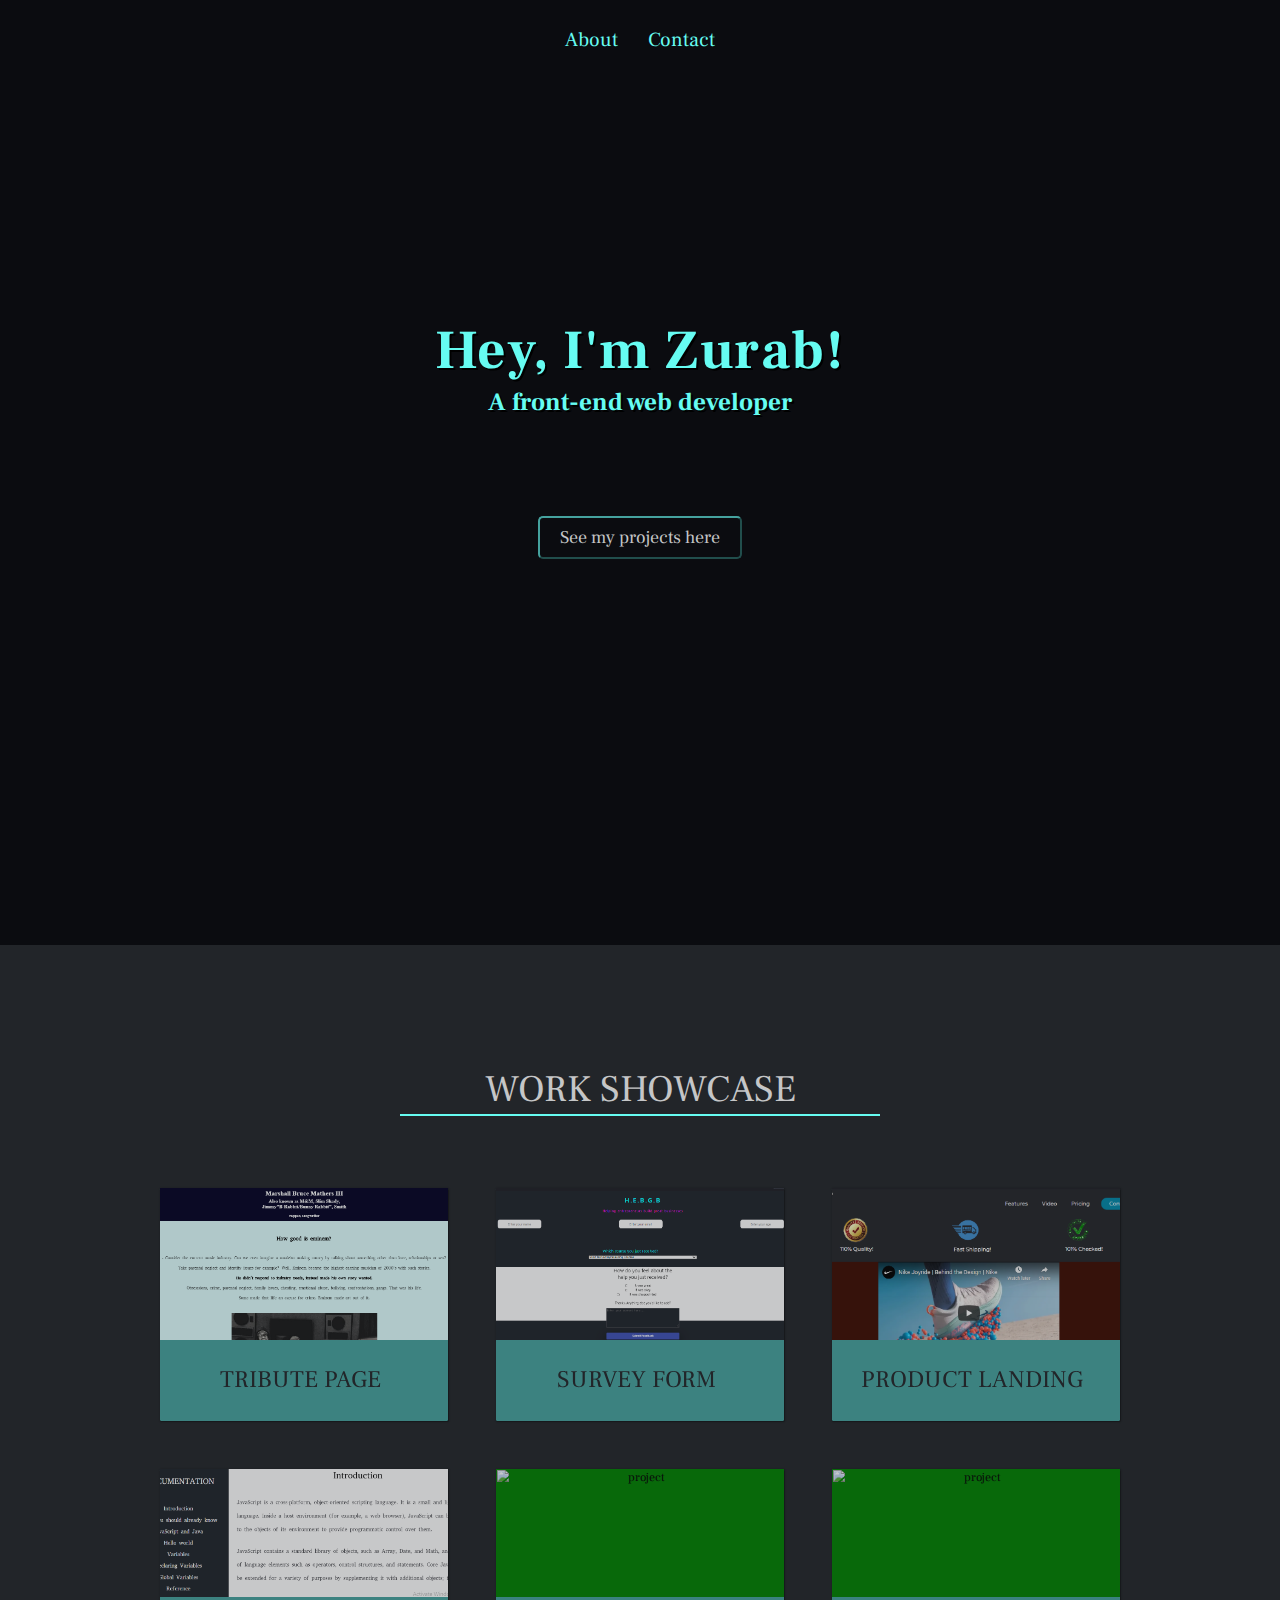
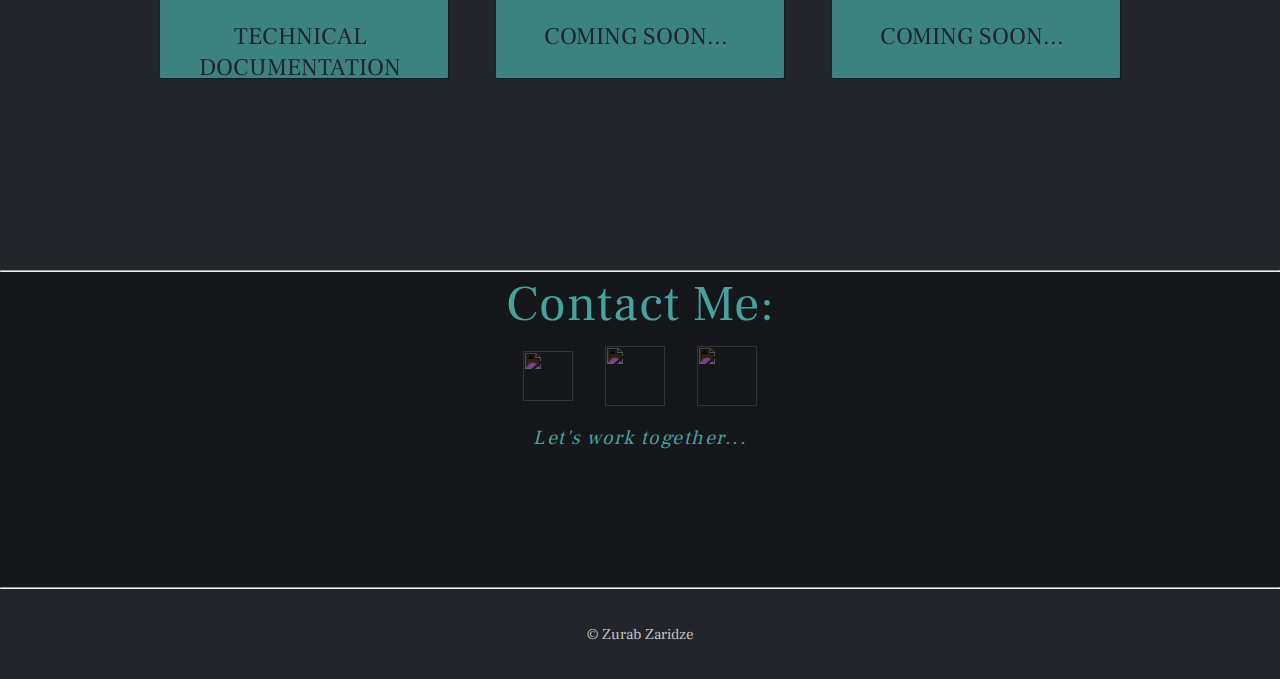
==== Personal Portfolio/index.html @ 91b819c6 "Personal Portfolio" ====
<html lang="en">
    <head>
        <meta charset="UTF-8">
        <meta name="viewport" content="width=device-width, initial-scale=1.0">
        <title>Zurab Zaridze Portfolio</title>
        <link rel="stylesheet" href="styles.css">
    </head>
    <body>
  <div id="header">
    <nav id="navbar">
      <div id="nav__links">
        <ul>
          <li><a href="#" class=nav-link>About</a></li>
          <li><a href="#contact" class=nav-link>Contact</a></li>
        </ul>
      </div>
    </nav>
  </div>
  <br><br><br>
  
  <div id="welcome-section">
    <h1 class="welcome-text">Hey, I'm Zurab!</h1>
    <h2 class="welcome-text">A front-end web developer</h2>
  
    <li id="see-my-projects"><a href="#projects" class=nav-link><button><strong>See my projects here</strong></button></a></li>
  </div>
  <!--project section!-->
  <section id="projects" class="projects-section">
    <h3 class="projects-section-header">Work Showcase</h3>
  
    <div class="projects-grid">
      <a href="https://zaridzeorion.github.io/Eminem-Tribute-Page/" target="_blank" class="project project-tile">
        <img class="project-image" src="Tribute_Page.png" alt="project" />
        <p class="project-title">
          <span class="code">&lt;</span>
          Tribute Page
          <span class="code">&#47;&gt;</span>
        </p>
      </a>
      <a href="https://zaridzeorion.github.io/Survey-Form/" target="_blank" class="project project-tile">
        <img class="project-image" src="Survey_Page.png" alt="project" />
        <p class="project-title">
          <span class="code">&lt;</span>
          Survey Form
          <span class="code">&#47;&gt;</span>
        </p>
      </a>
      <a href="https://zaridzeorion.github.io/Product-Landing-Page/" target="_blank" class="project project-tile">
        <img class="project-image" src="Landing_Page.png" alt="project" />
        <p class="project-title">
          <span class="code">&lt;</span>
          Product Landing
          <span class="code">&#47;&gt;</span>
        </p>
      </a>
      <a href="https://zaridzeorion.github.io/Technical-Documentation-Page/" target="_blank" class="project project-tile">
        <img class="project-image" src="Technical-Documentation _Page.png" alt="project" />
        <p class="project-title">
          <span class="code">&lt;</span>
          Technical Documentation
          <span class="code">&#47;&gt;</span>
        </p>
      </a>
  
      <a href="" target="_blank" class="project project-tile">
        <img class="project-image" src="https://media.istockphoto.com/photos/dark-leaves-closeup-view-background-picture-id1158747142?k=6&m=1158747142&s=170667a&w=0&h=lsdfWDfteAUmXZ1MRdWTe7-5f0w50H7BnqsuCvLiFjY=" alt="project" />
        <p class="project-title">
          <span class="code">&lt;</span>
          Coming soon...
          <span class="code">&#47;&gt;</span>
        </p>
      </a>
  
      <a href="" target="_blank" class="project project-tile">
        <img class="project-image" src="https://media.istockphoto.com/photos/dark-leaves-closeup-view-background-picture-id1158747142?k=6&m=1158747142&s=170667a&w=0&h=lsdfWDfteAUmXZ1MRdWTe7-5f0w50H7BnqsuCvLiFjY=" alt="project" />
        <p class="project-title">
          <span class="code">&lt;</span>
          Coming soon...
          <span class="code">&#47;&gt;</span>
        </p>
      </a>
  </section>
  <!--end of project section!-->
  <hr style="color:#222529;">
  <!-- START OF CONTACT SECTION !-->
  
  <div id="contact">
    <p>Contact Me:</p>
  
    <ul>
      <li><a id="profile-link" target="_blank" class="profile__links" href="https://github.com/zaridzeorion"><img src="https://image.flaticon.com/icons/png/512/25/25231.png" width="50px" height="50px"></a>
      </li>
      <li>
        <a target="_blank" class="profile__links" href="https://www.facebook.com/zaridzeorion/"><img id="profile-link-email" src="https://serasana.com/wp-content/uploads/2018/06/50-Best-Facebook-Logo-Icons-GIF-Transparent-PNG-Images-33.png" width="60px" height="60px"></a>
      </li>
      <li>
        <a target="_blank" class="profile__links" href="mailto:zaridzezurab0@gmail.com"><img id="profile-link-facebook" src="https://www.freepnglogos.com/uploads/email-logo-png-27.png" width="60px" height="60px"></a>
      </li>
    </ul>
    <h5>Let's work together...</h5>
  
  </div>
  
  <!-- FOOTER !-->
  <hr>
  <footer id="footer">
    <p>&copy Zurab Zaridze</p>
    </div></footer>
  </body>
        </html>
---- Personal Portfolio/styles.css ----
@import url("https://fonts.googleapis.com/css2?family=Frank+Ruhl+Libre&display=swap");

* {
  box-sizing: border-box;
  margin: 0;
  padding: 0;
  font-weight: 400;
  font-family: "Frank Ruhl Libre", serif;
  scroll-behavior: smooth;
}

/* 1200px / 16px = 75em */
@media (max-width: 75em) {
  html {
    font-size: 60%;
  }
}

/* 980px / 16px = 61.25em */
@media (max-width: 61.25em) {
  html {
    font-size: 58%;
  }
}

/* 460px / 16px = 28.75em */
@media (max-width: 28.75em) {
  html {
    font-size: 55%;
  }
  #see-my-projects{
    visibility:hidden;
  }
}

#navbar {
  background: #0b0c10;
}

#header {
  position: fixed;
  max-width: 100%;
  top: 0;
  left: 0;
  right: 0;
  transition: 1s;
  z-index: 1;
}

#nav__links {
  list-style: none;
  display: flex;
  justify-content: center;
  align-items: center;
  position: relative;
  
  top: 28.5px;
}

#nav__links a {
  text-decoration: none;
  color: white;
  transition: 0.3s ease;
  color: rgba(102, 252, 242, 1);
}

#nav__links a:hover {
  color: rgba(102, 252, 242, 0.8);
  border: 10px solid black;
}

#nav__links li {
  display: inline-block;
  font-size: 20px;
  padding: 0px 15px;
}

#welcome-section {
  height: 100vh;
  position: relative;
  margin-bottom: 0;
  margin-top: -15px;
  background: url("https://images.unsplash.com/photo-1475257026007-0753d5429e10?ixlib=rb-1.2.1&ixid=eyJhcHBfaWQiOjEyMDd9&w=1000&q=80");
  background-repeat: no-repeat;
  background-attachment: fixed;
  background-position: center;
  background-color: #0b0c10;
}

.welcome-text {
  text-align: center;
  position: relative;
  top: 30%;
  color: rgba(102, 252, 242, 1);
  text-shadow: black 2px 2px;
  font-weight: 700;
}
h1 {
  font-size: 55px;
  animation-name: typing;
  animation-duration: 3s;
  animation-fill-mode: forwards;

  overflow: hidden; /* Ensures the content is not revealed until the animation */
  /* border-right: .15em solid #45a29e; /* The typwriter cursor */
  white-space: nowrap; /* Keeps the content on a single line */
  margin: 0 auto; /* Gives that scrolling effect as the typing happens */
  letter-spacing: 1.5px; /* Adjust as needed */
  animation: typing 4s steps(40, end), blink-caret 0.75s step-end infinite;
}

h2 {
  animation-name: back-color;
  animation-duration: 2s;
  animation-fill-mode: forwards;
  font-size: 25px;
  display: flex;
  justify-content: center;
  align-items: center;
}

@keyframes typing {
  from {
    width: 0;
  }
  to {
    width: 100%;
  }
}

@keyframes back-color {
  from {
    background-color: transparent;
  }

  to {
    background-color: rgba(102, 252, 242, 1);
    color: #1f2833;
    text-shadow: 0px 0px;
  }
}

@keyframes blink-caret {
  from,
  to {
    border-color: transparent;
  }
  50% {
    border-color: #45a29e;
  }
}

#see-my-projects {
  display: flex;
  justify-content: center;
  align-items: center;
  position: relative;
  top: 300px;
}

#see-my-projects ul {
  list-style: none;
}
#see-my-projects a {
  color: white;
  text-decoration: none;
}
#see-my-projects button {
  padding: 8px 20px;
  background-color: transparent;
  border-color: #45a29e;
  border-radius: 5px;
  color: #c5c6c7;
  font-size: 18px;
  transition: 1s;
  object-position: 50% 50%;
  position: relative;
  top: 50px;
}
#see-my-projects button:hover {
  background-color: #5d001e;
  color: white;
  border-color: white;
  border-radius: 25px;
}

/* project section */

.grid-container {
  display: grid;
  grid-template-columns: auto auto;
  grid-gap: 10px;
  padding: 10px;
}

.grid-container > div {
  background-color: rgba(255, 255, 255, 0.8);
  border: 1px solid black;
  text-align: center;
  font-size: 30px;
}
.project-image {
  object-fit: cover;
  background: green;
}

#projects {
  zoom: 75%;
  background: #222529;
  color: #c5c6c7;
}

.projects-section {
  text-align: center;
  padding: 10rem 2rem;
  /* background-color: ; */
}

.projects-section-header {
  max-width: 640px;
  margin: 0 auto 6rem auto;
  border-bottom: 0.2rem solid #66fcf1;
}

@media (max-width: 28.75em) {
  .projects-section-header {
    font-size: 4rem;
  }
}

/* "Automagic" image grid using no media queries */
.projects-grid {
  display: grid;
  grid-template-columns: repeat(auto-fit, minmax(320px, 1fr));
  grid-gap: 4rem;
  width: 100%;
  max-width: 1280px;
  margin: 0 auto;
  margin-bottom: 6rem;
}

@media (max-width: 30.625em) {
  .projects-section {
    padding: 6rem 1rem;
  }

  .projects-grid {
    grid-template-columns: 1fr;
  }
}

.project {
  background: #45a29e;
  box-shadow: 1px 1px 2px rgba(0, 0, 0, 0.5);
  border-radius: 2px;
  
  opacity:75%;
  transition: 0.3s;
}
.project:hover {
  background: #46a29e;
  opacity:100%;
}

.code {
  transition: color 0.8s ease-out;
  visibility: hidden;
}

.project:hover .code {
  /*color: #ff7f50;*/
  color: black;
  visibility: hidden;
  padding: 0;
}

.project-image {
  height: calc(100% - 6.8rem);
  width: 100%;
  object-fit: cover;

  transition: 1s;
}

.project-title {
  color: #222529;
  font-size: 2rem;
  padding: 2rem 0.5rem;
  text-align: center;
  text-transform: uppercase;
  /* font-weight: ; */
}

section a {
  text-decoration: none;
  color: black;
}

section h3 {
  font-size: 50px;
  text-transform: uppercase;
  text-align: center;
}

/*end of project section */

/*start of contact section*/

@media screen and (min-width: 1366px) {
  #contact {
    height: 45vh;
  }
}

#contact {
  background-color: #15171a;
  width: 100%;
  height: 35vh;
  color: #45a29e;
}

#contact p {
  font-size: 50px;
  text-align: center;
  position: relative;
  letter-spacing: 1px;
}

.profile__links {
  filter: invert(100%);
  opacity: 70%;
  transition: 0.3s ease-out;
}
.profile__links,
ul,
li {
  display: flex;
  flex-direction: row;
  justify-content: center;
  align-items: center;
  margin: 10px 0 10px 0;
  padding: 8px;
  position: relative;
  bottom: 15px;
}

.profile__links:hover {
  opacity: 100%;
}

div > h5 {
  text-align: center;
  font-size: 20px;
  letter-spacing: 1.5px;
  position: relative;
  display: block;
  bottom: 80px;
  font-style: italic;
  color: #45a29e;
}

#footer {
  width: 100%;
  height: 10vh;
  background-color: #222529;
  color: #c5c6c7;
}

#footer,
p {
  text-align: center;
  font-size: 15px;
  display: flex;
  justify-content: center;
  align-items: center;
}
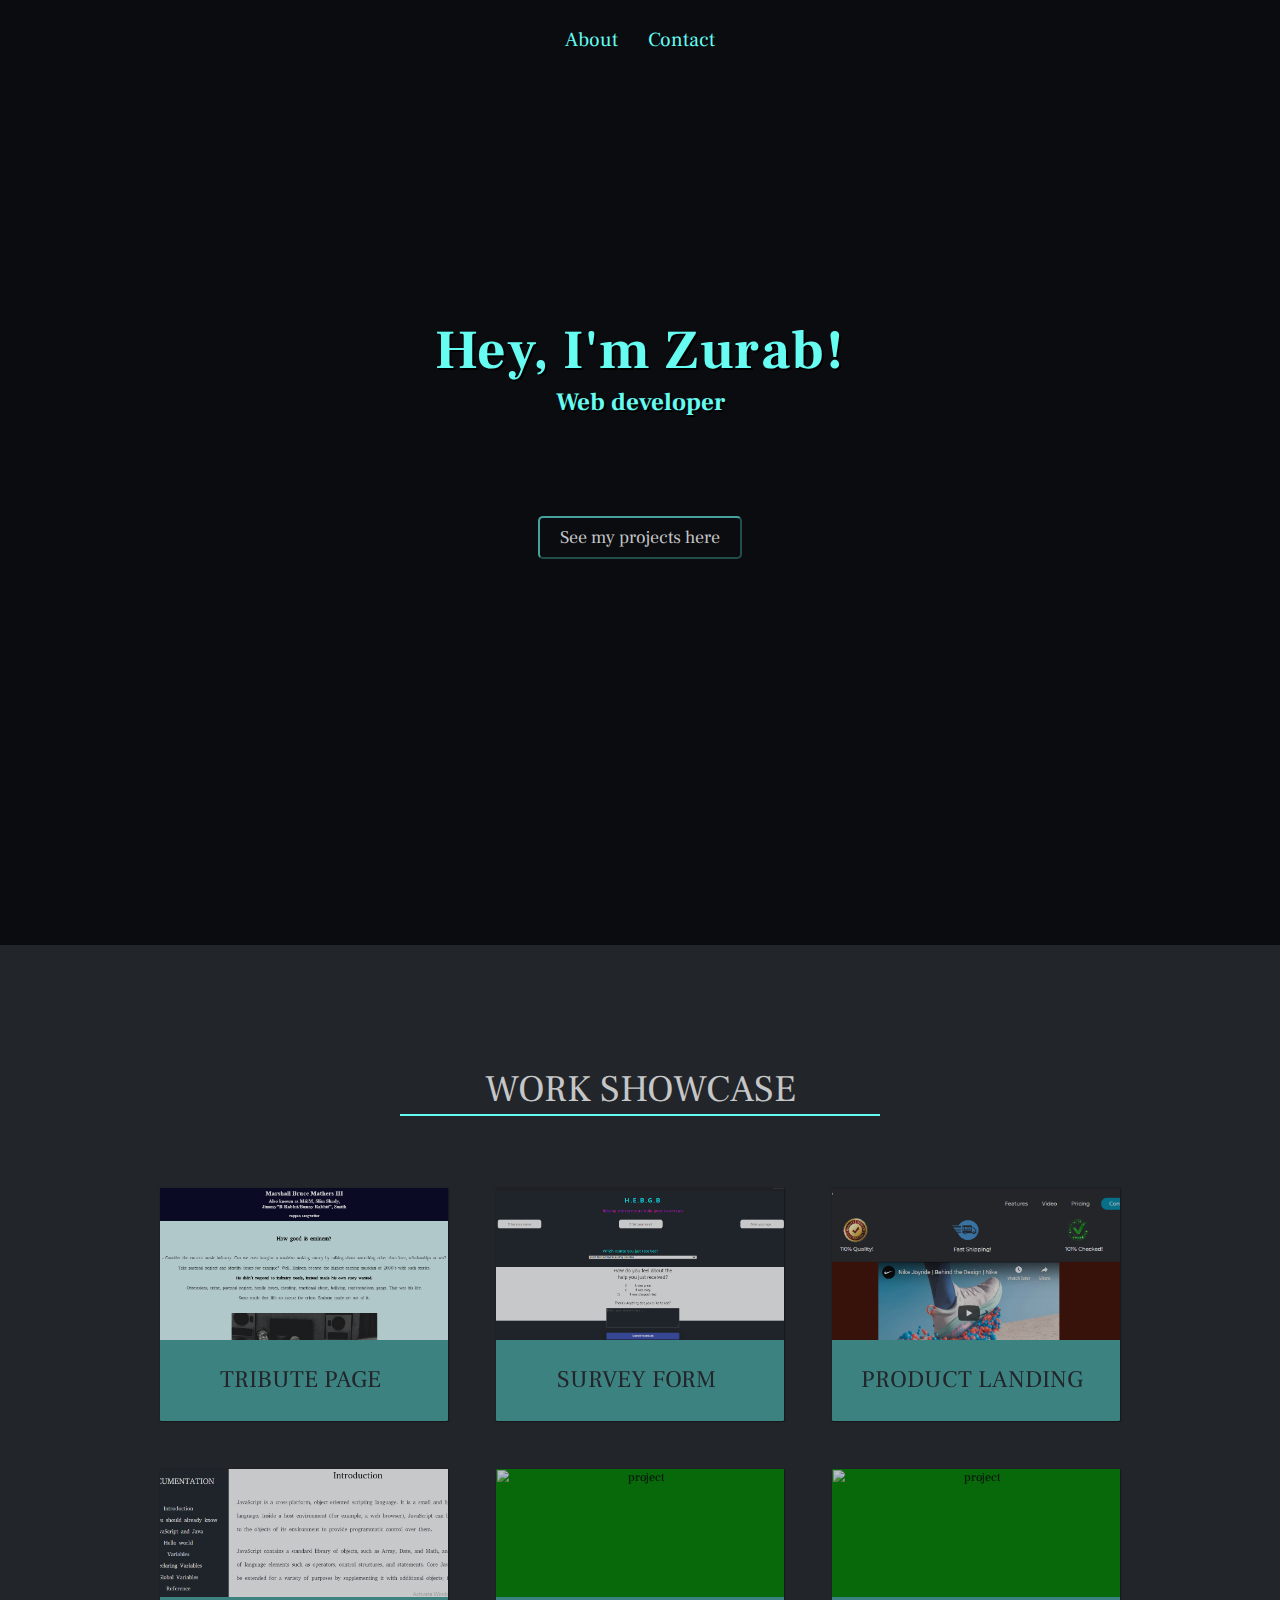
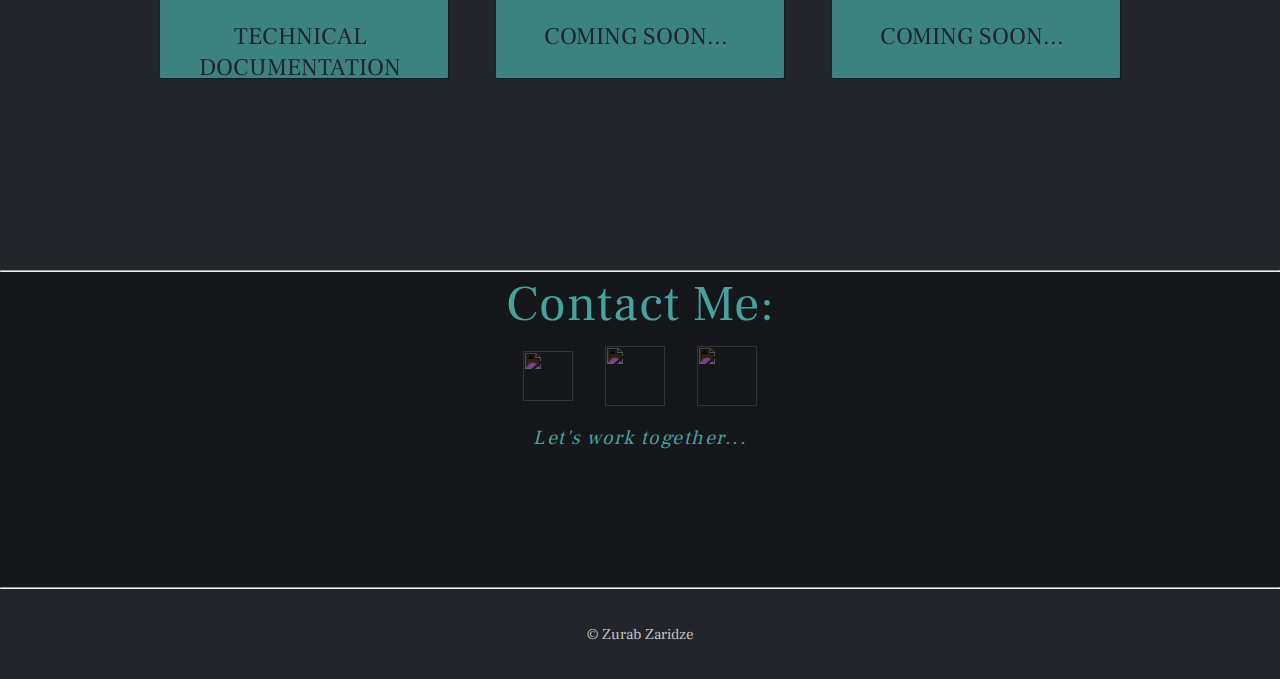
==== commit 3589ff1a: "index.html" ====
--- a/Personal Portfolio/index.html
+++ b/Personal Portfolio/index.html
@@ -20,7 +20,7 @@
   
   <div id="welcome-section">
     <h1 class="welcome-text">Hey, I'm Zurab!</h1>
-    <h2 class="welcome-text">A front-end web developer</h2>
+    <h2 class="welcome-text">Web developer</h2>
   
     <li id="see-my-projects"><a href="#projects" class=nav-link><button><strong>See my projects here</strong></button></a></li>
   </div>
